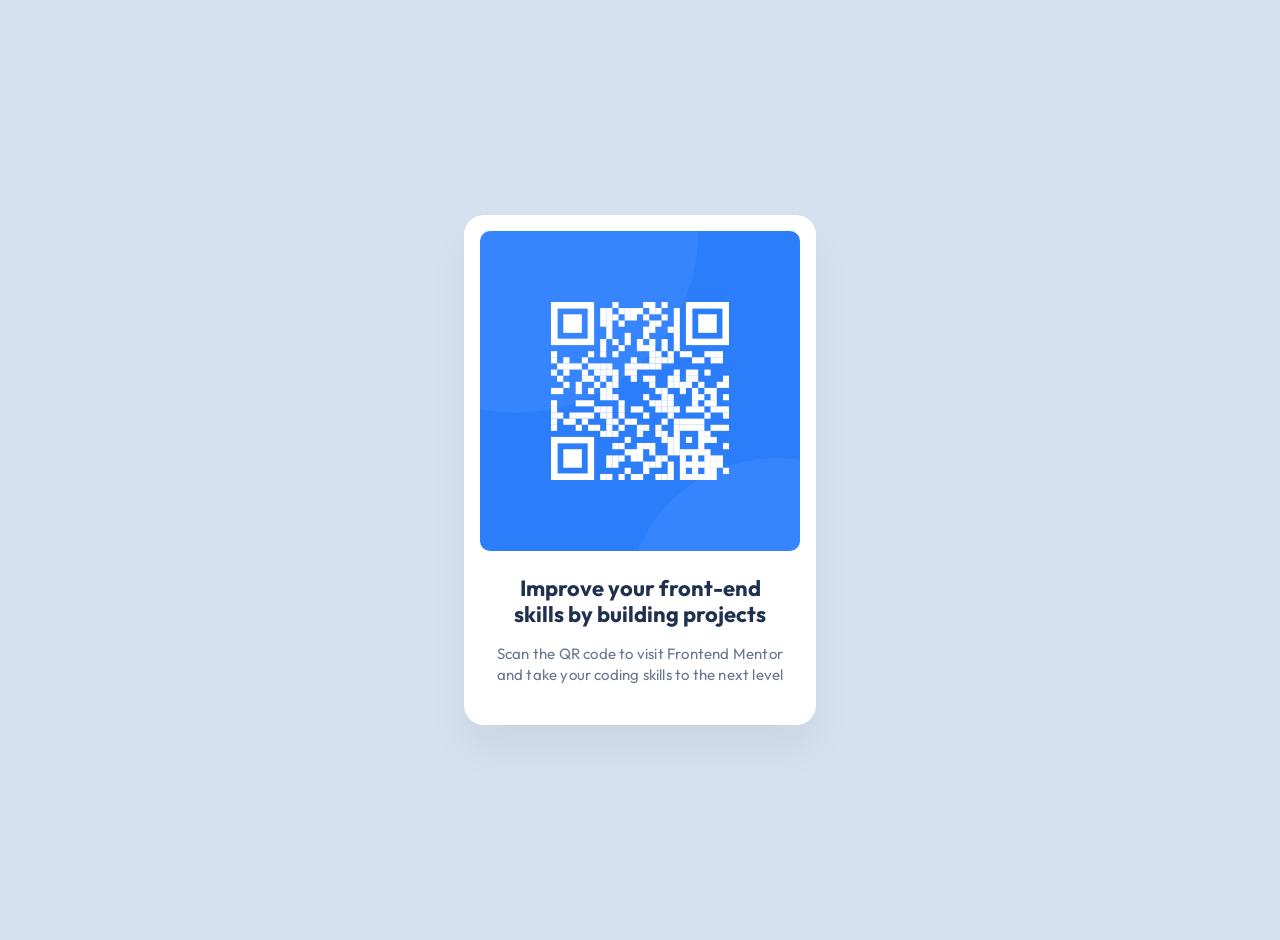
==== QR-Component/index.html @ d2599f8e "Initial commit" ====
<!DOCTYPE html>
<html lang="en">
<head>
  <meta charset="UTF-8">
  <meta name="viewport" content="width=device-width, initial-scale=1.0"> <!-- displays site properly based on user's device -->
  <link rel="stylesheet" href="style.css">
  <link rel="icon" type="image/png" sizes="32x32" href="./images/favicon-32x32.png">
  <title>Frontend Mentor | QR code component</title>
</head>
<body>
  <div class="qr-container">
    <img src="images/image-qr-code.png" alt="QR code">
    <h1>Improve your front-end skills by building projects</h1>
    <p>Scan the QR code to visit Frontend Mentor and take your coding skills to the next level</p>
  </div>
  
</body>
</html>
---- QR-Component/style.css ----
@import url('https://fonts.googleapis.com/css2?family=Outfit:wght@100..900&display=swap');

body {
    font-family: 'Outfit', sans-serif;
    background-color: #d5e1ef;
    display: flex;
    justify-content: center;
    align-items: center;
    min-height: 100vh;
    margin: 0;
    padding: 20px;
}

.qr-container img {
    border-radius: 10px;
    padding: 0;
    margin: 0;
    width: 100%;
}


.qr-container {
    display: flex;
    flex-direction: column;
    max-height: 499px;
    max-width: 320px;
    border-radius: 20px;
    background-color: white;
    box-shadow: 0 24px 40px rgba(0, 0, 0, 0.05);
    padding: 16px 16px 40px 16px;
}

h1 {
    font-weight: 700;
    font-size: 22px;
    line-height: 120%;
    letter-spacing: 0px;
    color: #1f314f;
    text-align: center;
    padding: 24px 16px 16px 16px;
    margin: 0;
}

p {
    font-weight: 400;
    font-size: 15px;
    line-height: 140%;
    letter-spacing: 0.2px;
    color: #68778D;
    text-align: center;
    padding: 0px 16px 0px 16px;
    margin: 0;
}

@media (max-width: 768px) {
    body {
        display: flex;
        justify-content: center;
        align-items: center;
        padding: 27.5px;
    }
}
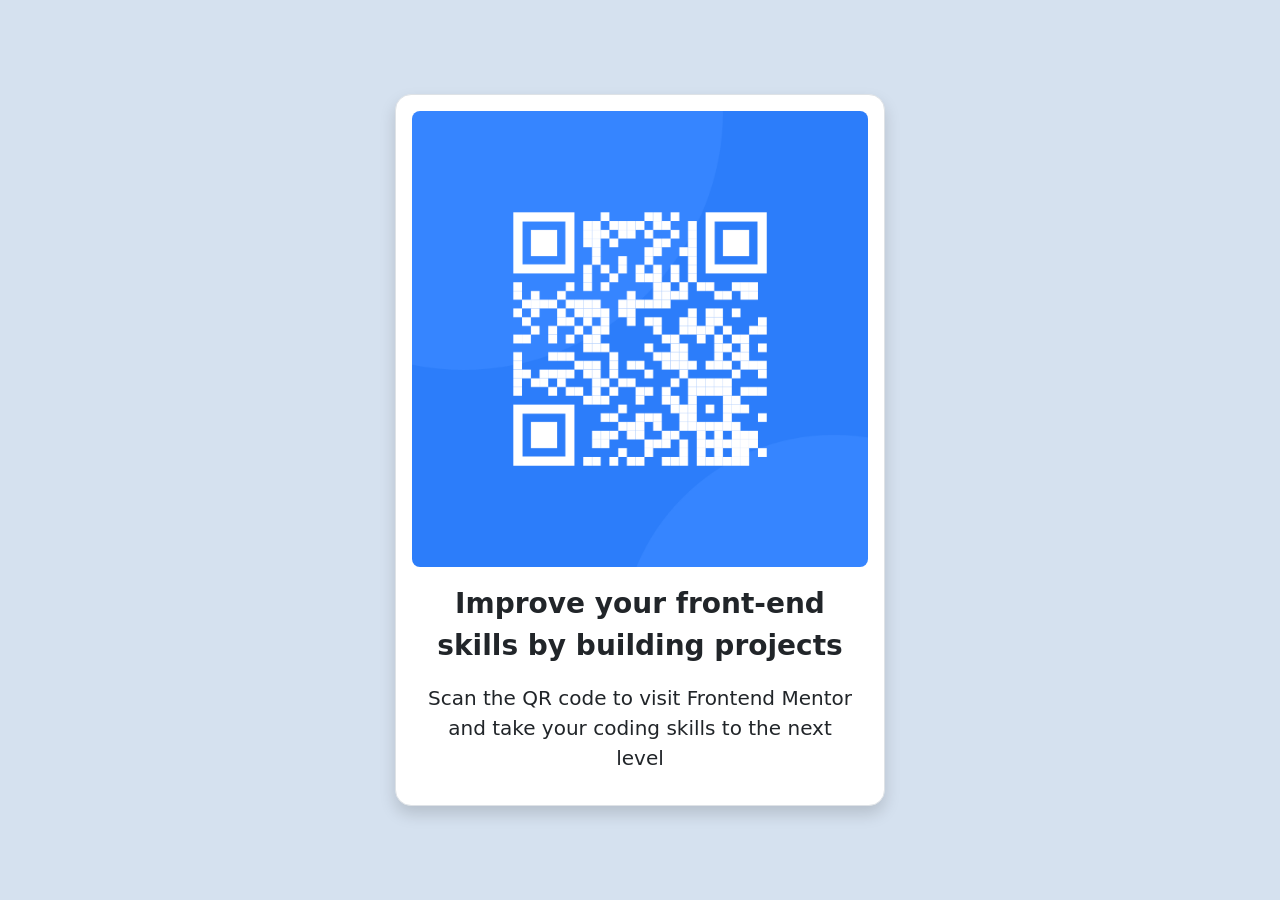
==== commit 1f3a67f6: "first commit" ====
--- a/QR-Component/index.html
+++ b/QR-Component/index.html
@@ -5,14 +5,40 @@
   <meta name="viewport" content="width=device-width, initial-scale=1.0"> <!-- displays site properly based on user's device -->
   <link rel="stylesheet" href="style.css">
   <link rel="icon" type="image/png" sizes="32x32" href="./images/favicon-32x32.png">
+  <link href="https://cdn.jsdelivr.net/npm/bootstrap@5.3.0/dist/css/bootstrap.min.css" rel="stylesheet">
   <title>Frontend Mentor | QR code component</title>
 </head>
-<body>
-  <div class="qr-container">
-    <img src="images/image-qr-code.png" alt="QR code">
-    <h1>Improve your front-end skills by building projects</h1>
-    <p>Scan the QR code to visit Frontend Mentor and take your coding skills to the next level</p>
+<body style="background-color: #d5e1ef;">
+  <div class="container 
+  d-flex 
+  justify-content-center 
+  align-items-center 
+  min-vh-100
+  m-auto
+  p-1
+  ">
+    <div class="row">
+      <div class="col-3"></div>
+      <div class="qr-container
+      col
+      border
+      rounded-4
+      d-flex 
+      flex-column 
+      justify-content-center
+      align-items-center
+      bg-white 
+      w-100
+      p-3
+      shadow
+      "
+      >
+      <div class="p-0 m-0" ><img src="images/image-qr-code.png" alt="QR code" class="img-fluid rounded-3"></div>
+      <div class="p-3 m-0 text-center fs-3 fw-semibold">Improve your front-end skills by building projects</div>
+      <div class="p-3 pt-0 m-0 text-center fs-5 fw-light">Scan the QR code to visit Frontend Mentor and take your coding skills to the next level</div>
+      </div>
+      <div class="col-3"></div>
+    </div>
   </div>
-  
 </body>
 </html>
--- a/QR-Component/style.css
+++ b/QR-Component/style.css
@@ -2,16 +2,16 @@
 
 body {
     font-family: 'Outfit', sans-serif;
-    background-color: #d5e1ef;
+    /* background-color: #d5e1ef;
     display: flex;
     justify-content: center;
     align-items: center;
     min-height: 100vh;
     margin: 0;
-    padding: 20px;
+    padding: 20px; */
 }
 
-.qr-container img {
+/* .qr-container img {
     border-radius: 10px;
     padding: 0;
     margin: 0;
@@ -59,4 +59,4 @@
         align-items: center;
         padding: 27.5px;
     }
-}+} */
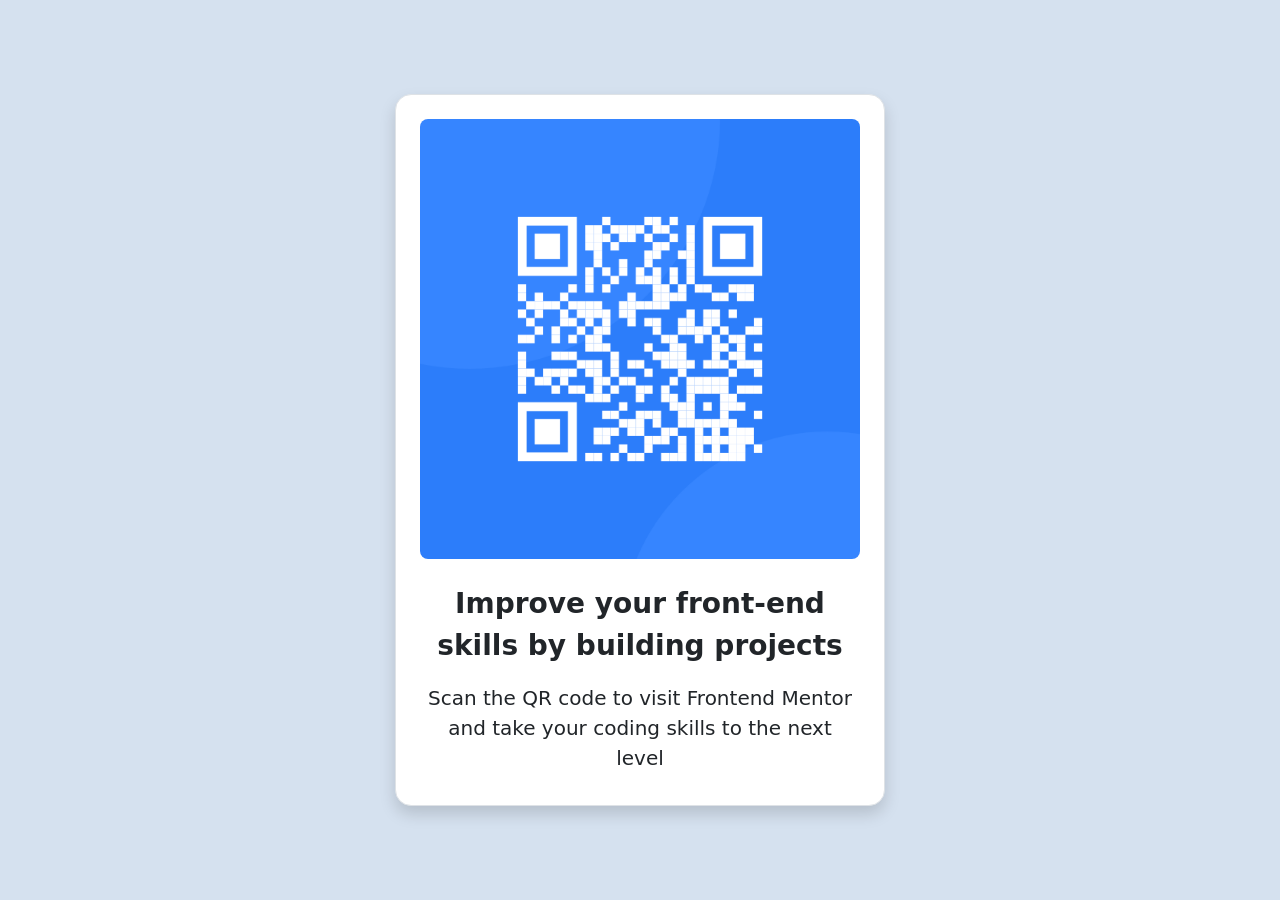
==== commit 1fdd4c32: "adjusted qr image padding" ====
--- a/QR-Component/index.html
+++ b/QR-Component/index.html
@@ -33,8 +33,8 @@
       shadow
       "
       >
-      <div class="p-0 m-0" ><img src="images/image-qr-code.png" alt="QR code" class="img-fluid rounded-3"></div>
-      <div class="p-3 m-0 text-center fs-3 fw-semibold">Improve your front-end skills by building projects</div>
+      <div class="p-0 m-0" ><img src="images/image-qr-code.png" alt="QR code" class="img-fluid rounded-4 p-2"></div>
+      <div class="p-3 m-0 text-center fs-3 fw-bold">Improve your front-end skills by building projects</div>
       <div class="p-3 pt-0 m-0 text-center fs-5 fw-light">Scan the QR code to visit Frontend Mentor and take your coding skills to the next level</div>
       </div>
       <div class="col-3"></div>
